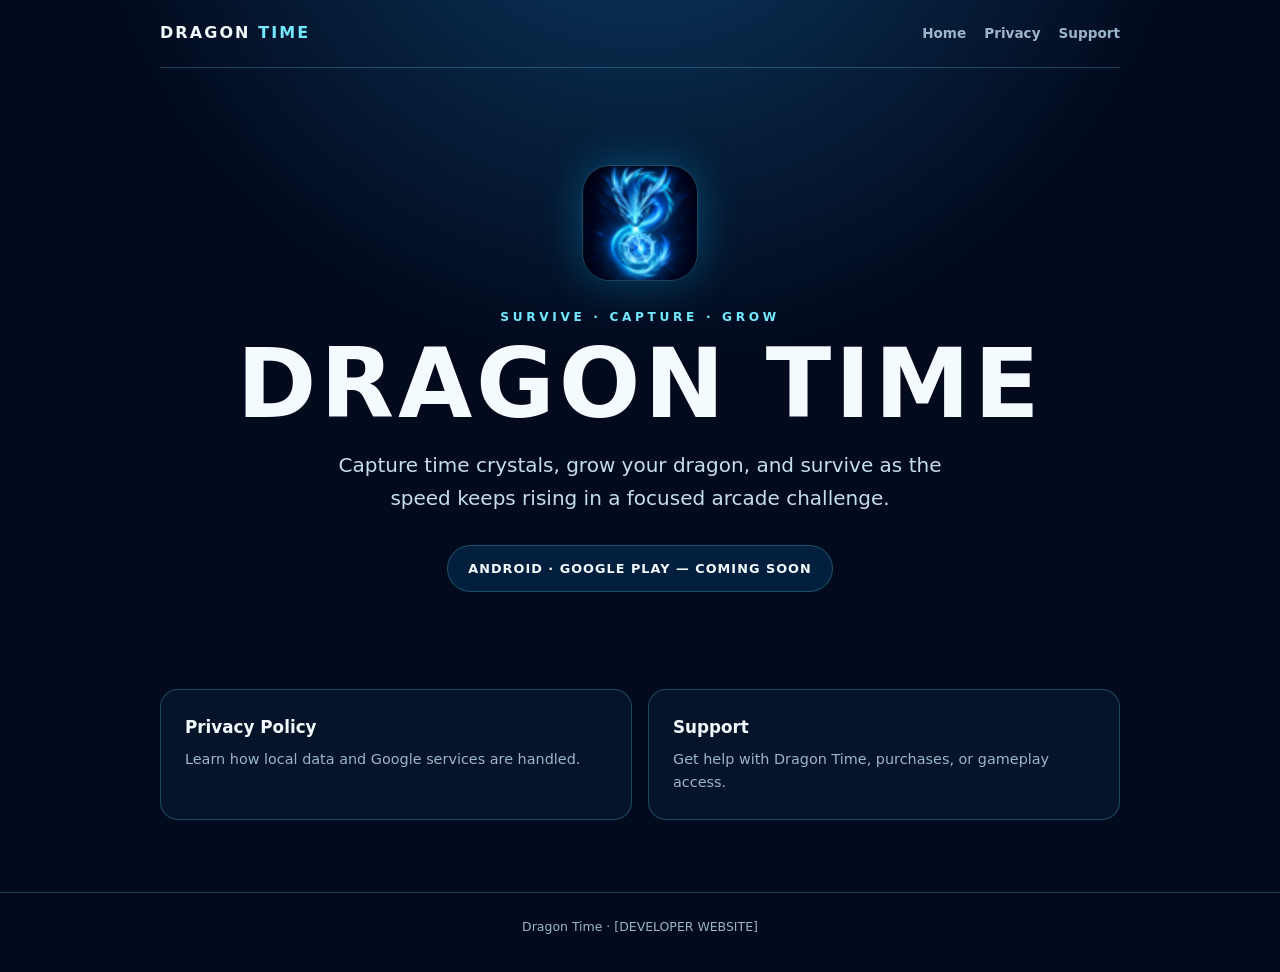
==== index.html @ 27734ae8 "Initial Dragon Time website" ====
<!doctype html>
<html lang="en">
<head>
  <meta charset="utf-8">
  <meta name="viewport" content="width=device-width,initial-scale=1">
  <meta name="description" content="Dragon Time is a fast arcade game about survival, time crystals, growth, and speed.">
  <title>Dragon Time — Official Site</title>
  <link rel="icon" href="/assets/dragon-time-icon.png">
  <link rel="stylesheet" href="/assets/site.css">
</head>
<body>
  <header class="shell nav">
    <a class="brand" href="/">DRAGON <span>TIME</span></a>
    <nav class="nav-links" aria-label="Primary navigation">
      <a href="/">Home</a><a href="/privacy/">Privacy</a><a href="/support/">Support</a>
    </nav>
  </header>
  <main>
    <section class="shell hero">
      <div>
        <img class="icon" src="/assets/dragon-time-icon.png" width="116" height="116" alt="Dragon Time app icon">
        <p class="eyebrow">SURVIVE · CAPTURE · GROW</p>
        <h1>DRAGON TIME</h1>
        <p class="lead">Capture time crystals, grow your dragon, and survive as the speed keeps rising in a focused arcade challenge.</p>
        <span class="badge">ANDROID · GOOGLE PLAY — COMING SOON</span>
      </div>
    </section>
    <section class="shell cards" aria-label="Information">
      <a class="card" href="/privacy/"><h2>Privacy Policy</h2><p>Learn how local data and Google services are handled.</p></a>
      <a class="card" href="/support/"><h2>Support</h2><p>Get help with Dragon Time, purchases, or gameplay access.</p></a>
    </section>
  </main>
  <footer><div class="shell">Dragon Time · <span>[DEVELOPER WEBSITE]</span></div></footer>
</body>
</html>
---- assets/site.css ----
:root {
  color-scheme: dark;
  --bg: #020a1d;
  --panel: #07182e;
  --cyan: #73e8ff;
  --blue: #087fd0;
  --text: #f4fbff;
  --muted: #9bb6c8;
  --stroke: rgba(115, 232, 255, 0.24);
}

* { box-sizing: border-box; }
html { scroll-behavior: smooth; }
body { margin: 0; min-height: 100vh; background: radial-gradient(circle at 50% -20%, #0c3e69 0, var(--bg) 42%); color: var(--text); font: 16px/1.65 system-ui, -apple-system, BlinkMacSystemFont, "Segoe UI", sans-serif; }
a { color: var(--cyan); }
img { display: block; max-width: 100%; }
.shell { width: min(100% - 32px, 960px); margin-inline: auto; }
.nav { display: flex; align-items: center; justify-content: space-between; min-height: 68px; border-bottom: 1px solid var(--stroke); }
.brand { color: var(--text); font-weight: 900; letter-spacing: .13em; text-decoration: none; }
.brand span { color: var(--cyan); }
.nav-links { display: flex; gap: 18px; }
.nav-links a { color: var(--muted); font-size: .85rem; font-weight: 700; text-decoration: none; }
.nav-links a:hover, .nav-links a:focus-visible { color: var(--cyan); }
.hero { min-height: 69vh; display: grid; place-items: center; padding: 72px 0; text-align: center; }
.icon { width: 116px; height: 116px; margin: 0 auto 26px; border: 1px solid var(--stroke); border-radius: 28px; box-shadow: 0 0 44px rgba(0, 191, 255, .3); }
.eyebrow { margin: 0; color: var(--cyan); font-size: .76rem; font-weight: 900; letter-spacing: .3em; }
h1 { margin: 12px 0 18px; font-size: clamp(3rem, 12vw, 6rem); line-height: .95; letter-spacing: .04em; }
.lead { max-width: 620px; margin: 0 auto; color: #c6deec; font-size: clamp(1rem, 3vw, 1.25rem); }
.badge { display: inline-flex; align-items: center; margin-top: 30px; padding: 12px 20px; border: 1px solid var(--stroke); border-radius: 999px; background: rgba(7, 127, 208, .18); color: var(--text); font-size: .8rem; font-weight: 800; letter-spacing: .08em; }
.cards { display: grid; gap: 16px; grid-template-columns: repeat(2, 1fr); padding-bottom: 72px; }
.card { padding: 24px; border: 1px solid var(--stroke); border-radius: 18px; background: rgba(7, 24, 46, .78); text-decoration: none; }
.card h2 { margin: 0 0 6px; color: var(--text); font-size: 1.05rem; }
.card p { margin: 0; color: var(--muted); font-size: .9rem; }
.content { padding: 52px 0 80px; }
.content article { max-width: 760px; }
.content h1 { font-size: clamp(2.1rem, 7vw, 3.8rem); }
.content h2 { margin-top: 38px; color: var(--cyan); font-size: 1.25rem; }
.content p, .content li { color: #c6d9e5; }
.content strong { color: var(--text); }
.language-switch { display: inline-block; margin-bottom: 22px; }
.support { padding: 28px; border: 1px solid var(--stroke); border-radius: 18px; background: var(--panel); }
footer { padding: 24px 0 34px; border-top: 1px solid var(--stroke); color: var(--muted); font-size: .78rem; text-align: center; }

@media (max-width: 620px) {
  .shell { width: min(100% - 24px, 960px); }
  .nav { align-items: flex-start; flex-direction: column; gap: 8px; padding: 16px 0; }
  .nav-links { width: 100%; justify-content: space-between; gap: 10px; }
  .hero { min-height: 62vh; padding: 54px 0; }
  .cards { grid-template-columns: 1fr; }
  .content { padding-top: 36px; }
}
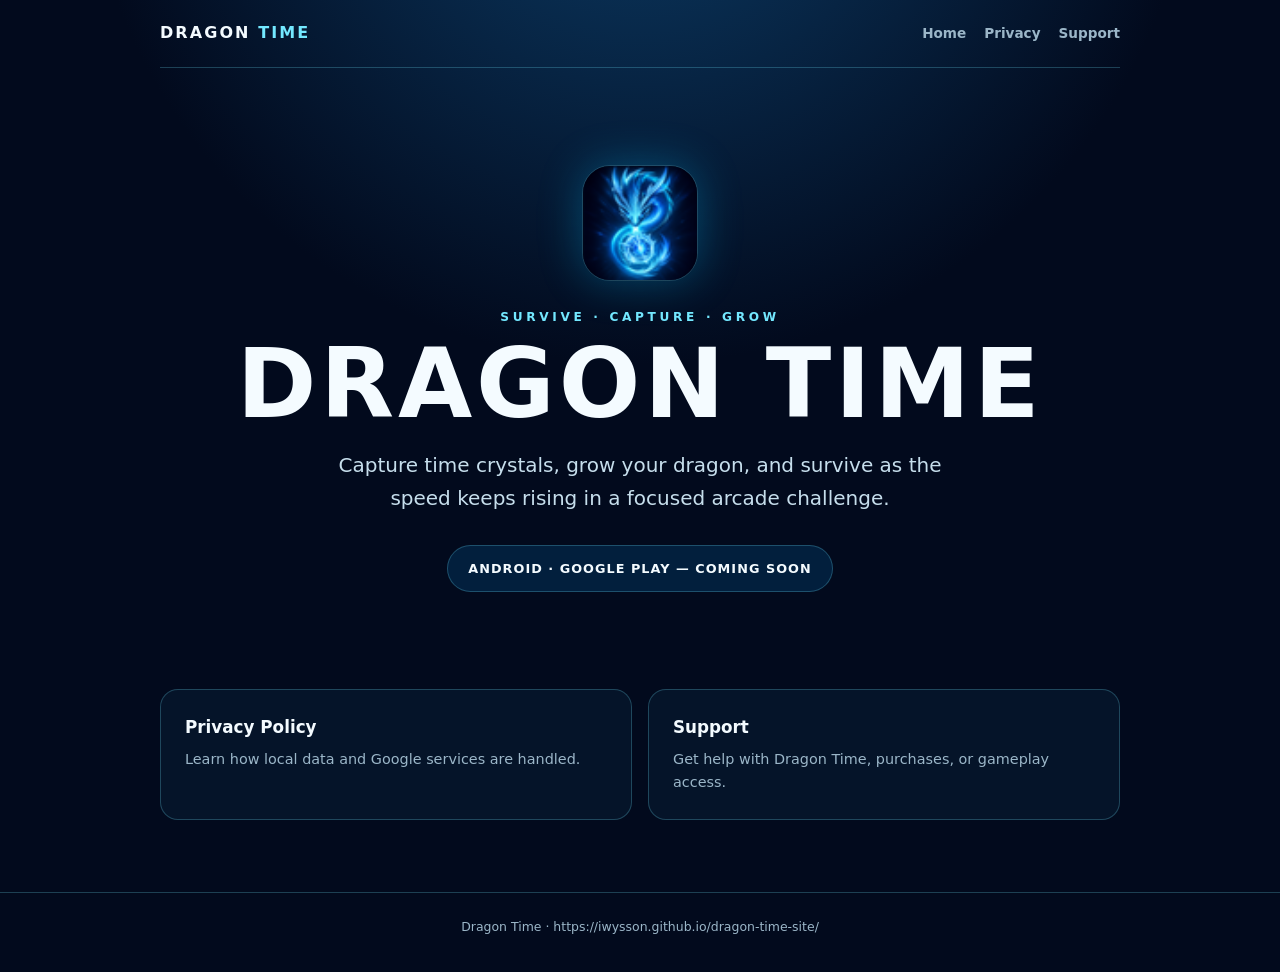
==== commit 04392a3b: "Fix GitHub Pages paths and website links" ====
--- a/index.html
+++ b/index.html
@@ -5,20 +5,20 @@
   <meta name="viewport" content="width=device-width,initial-scale=1">
   <meta name="description" content="Dragon Time is a fast arcade game about survival, time crystals, growth, and speed.">
   <title>Dragon Time — Official Site</title>
-  <link rel="icon" href="/assets/dragon-time-icon.png">
-  <link rel="stylesheet" href="/assets/site.css">
+  <link rel="icon" href="assets/dragon-time-icon.png">
+  <link rel="stylesheet" href="assets/site.css">
 </head>
 <body>
   <header class="shell nav">
-    <a class="brand" href="/">DRAGON <span>TIME</span></a>
+    <a class="brand" href="./">DRAGON <span>TIME</span></a>
     <nav class="nav-links" aria-label="Primary navigation">
-      <a href="/">Home</a><a href="/privacy/">Privacy</a><a href="/support/">Support</a>
+      <a href="./">Home</a><a href="privacy/">Privacy</a><a href="support/">Support</a>
     </nav>
   </header>
   <main>
     <section class="shell hero">
       <div>
-        <img class="icon" src="/assets/dragon-time-icon.png" width="116" height="116" alt="Dragon Time app icon">
+        <img class="icon" src="assets/dragon-time-icon.png" width="116" height="116" alt="Dragon Time app icon">
         <p class="eyebrow">SURVIVE · CAPTURE · GROW</p>
         <h1>DRAGON TIME</h1>
         <p class="lead">Capture time crystals, grow your dragon, and survive as the speed keeps rising in a focused arcade challenge.</p>
@@ -26,11 +26,10 @@
       </div>
     </section>
     <section class="shell cards" aria-label="Information">
-      <a class="card" href="/privacy/"><h2>Privacy Policy</h2><p>Learn how local data and Google services are handled.</p></a>
-      <a class="card" href="/support/"><h2>Support</h2><p>Get help with Dragon Time, purchases, or gameplay access.</p></a>
+      <a class="card" href="privacy/"><h2>Privacy Policy</h2><p>Learn how local data and Google services are handled.</p></a>
+      <a class="card" href="support/"><h2>Support</h2><p>Get help with Dragon Time, purchases, or gameplay access.</p></a>
     </section>
   </main>
-  <footer><div class="shell">Dragon Time · <span>[DEVELOPER WEBSITE]</span></div></footer>
+  <footer><div class="shell">Dragon Time · <span>https://iwysson.github.io/dragon-time-site/</span></div></footer>
 </body>
 </html>
-
